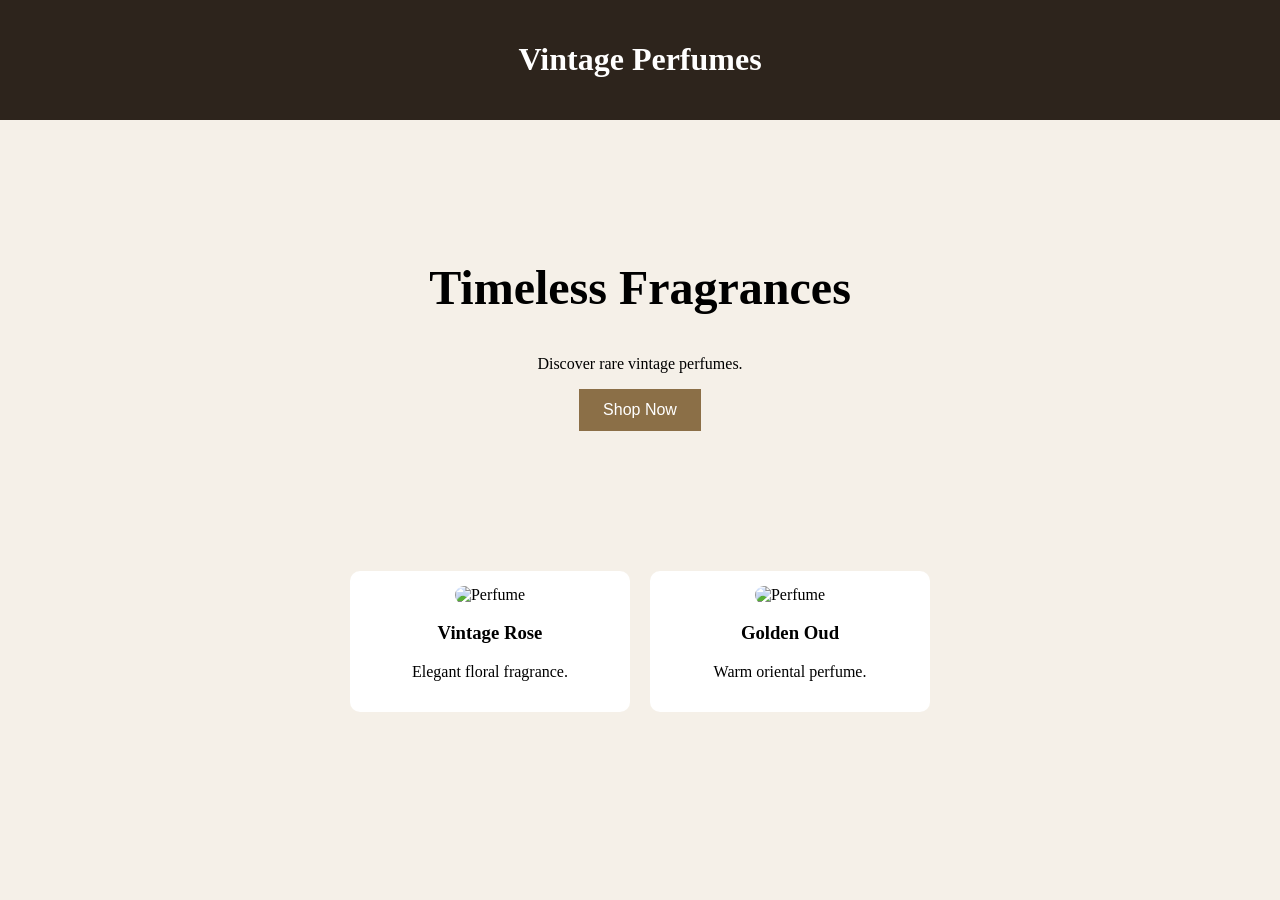
==== index.html @ 692a777a "Add files via upload" ====
<!DOCTYPE html>
<html>
<head>
    <title>Vintage Perfumes</title>
    <link rel="stylesheet" href="style.css">
</head>

<body>

<header>
    <h1>Vintage Perfumes</h1>
</header>

<section class="hero">
    <h2>Timeless Fragrances</h2>
    <p>Discover rare vintage perfumes.</p>
    <button>Shop Now</button>
</section>

<section class="products">

<div class="card">
    <img src="images/perfume1.jpg" alt="Perfume">
    <h3>Vintage Rose</h3>
    <p>Elegant floral fragrance.</p>
</div>

<div class="card">
    <img src="images/perfume2.jpg" alt="Perfume">
    <h3>Golden Oud</h3>
    <p>Warm oriental perfume.</p>
</div>

</section>

<script src="script.js"></script>
</body>
</html>
---- style.css ----
body{
    margin:0;
    font-family:Georgia, serif;
    background:#f5f0e8;
}

header{
    background:#2d241c;
    color:white;
    text-align:center;
    padding:20px;
}

.hero{
    text-align:center;
    padding:100px 20px;
}

.hero h2{
    font-size:48px;
}

button{
    background:#8b6f47;
    color:white;
    border:none;
    padding:12px 24px;
    font-size:16px;
    cursor:pointer;
}

.products{
    display:flex;
    justify-content:center;
    gap:20px;
    padding:40px;
}

.card{
    width:250px;
    background:white;
    padding:15px;
    border-radius:10px;
    text-align:center;
}

.card img{
    width:100%;
    border-radius:10px;
}
@media (max-width:768px){

.products{
    flex-direction:column;
    align-items:center;
}

.hero h2{
    font-size:32px;
}

}
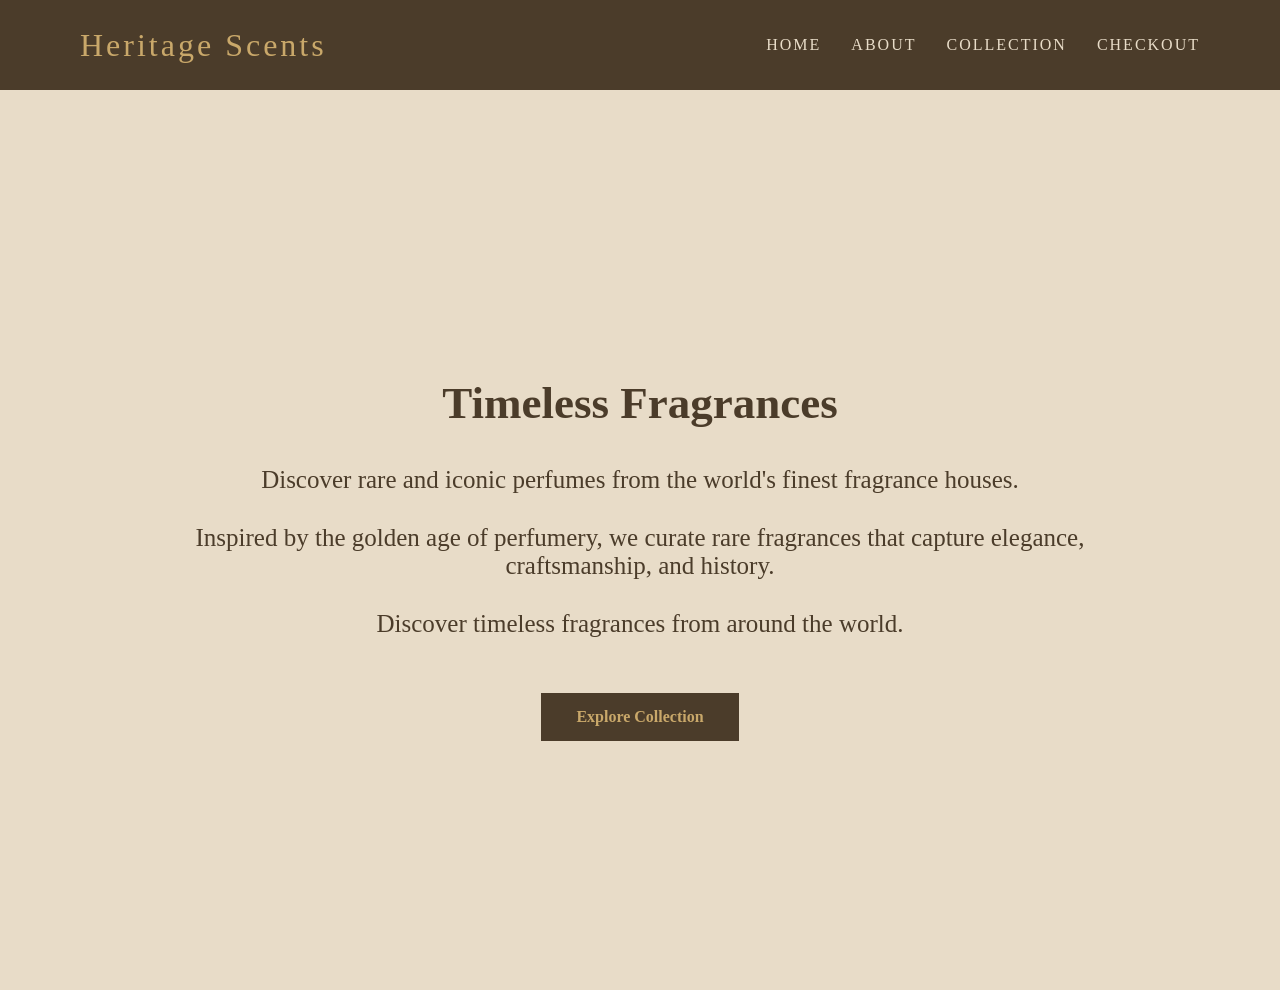
==== commit 4d79a53f: "Update index.html" ====
--- a/index.html
+++ b/index.html
@@ -1,23 +1,62 @@
 <!DOCTYPE html>
 <html>
 <head>
-    <title>Vintage Perfumes</title>
+    <title>Heritage Scents</title>
     <link rel="stylesheet" href="style.css">
 </head>
 
 <body>
 
-<header>
-    <h1>Vintage Perfumes</h1>
-</header>
+
+<nav class="navbar">
+    <div class="logo">Heritage Scents</div>
+
+    <ul>
+        <li><a href="index.html">Home</a></li>
+        <li><a href="about.html">About</a></li>
+        <li><a href="products.html">Collection</a></li>
+        <li><a href="checkout.html">Checkout</a></li>
+    </ul>
+</nav>
 
 <section class="hero">
-    <h2>Timeless Fragrances</h2>
-    <p>Discover rare vintage perfumes.</p>
-    <button>Shop Now</button>
-</section>
 
-<section class="products">
+<div class="overlay">
+    <h1>Timeless Fragrances</h1>
+
+    <p>
+        Discover rare and iconic perfumes from the world's finest fragrance houses.
+    </p>
+    <p>
+        Inspired by the golden age of perfumery, we curate rare
+        fragrances that capture elegance, craftsmanship, and history.
+    </p>
+    <p>
+        Discover timeless fragrances from around the world.
+    </p>
+
+    <a href="products.html" class="btn">
+        Explore Collection
+    </a>
+</div>
+
+<!-- </section>
+<section class="hero">
+    
+    <h2>Our Heritage</h2>
+
+    <p>
+    Inspired by the golden age of perfumery, we curate rare
+    fragrances that capture elegance, craftsmanship, and history.
+    </p>
+    <p>Discover timeless fragrances from around the world.</p>
+
+    <a href="products.html">
+    <button>Shop Collection</button>
+</a>
+</section> -->
+
+<!-- <section class="products">
 
 <div class="card">
     <img src="images/perfume1.jpg" alt="Perfume">
@@ -30,9 +69,32 @@
     <h3>Golden Oud</h3>
     <p>Warm oriental perfume.</p>
 </div>
+</section>  -->
 
-</section>
+
+<!-- <img src="images/perfume1.jpg">
+
+    <h3>Chanel No. 5</h3>
+
+    <p>Classic Floral Aldehyde</p>
+
+     <span>$120</span> -->
+
+
+
+<!-- <div class="product-card"> -->
+<!-- 
+    <img src="images/perfume1.jpg">
+
+    <h3>Chanel No. 5</h3>
+
+    <p>Classic Floral Aldehyde</p>
+
+    <span>$120</span>
+
+</div> -->
+
 
 <script src="script.js"></script>
 </body>
-</html>+</html>
--- a/style.css
+++ b/style.css
@@ -1,14 +1,22 @@
 body{
     margin:0;
     font-family:Georgia, serif;
-    background:#f5f0e8;
-}
+    background: #f7f2eb;
+}
+/* --dark: #1a1612;
+--gold: #c9a86a;
+--cream: #f7f2eb;
+--brown: #4b3c2a;
+--champagne: #e8dcc8; */
+
+
+/* 
 
 header{
-    background:#2d241c;
-    color:white;
-    text-align:center;
-    padding:20px;
+    background:#e8dcc8;
+    color:#4b3c2a;
+    text-align:center;
+    padding: 25px;
 }
 
 .hero{
@@ -17,18 +25,107 @@
 }
 
 .hero h2{
-    font-size:48px;
-}
+    font-size: 30px;
+    color: #4b3c2a;
+}
+
+.hero p{
+    font-size: 20px;
+    color: #4b3c2a;
+} */
+
+
+
+
+.hero{
+    height:100vh;
+
+    background:#e8dcc8;
+    background-size: cover;
+    background-position:center;
+
+    display: flex;
+    justify-content: center;
+    align-items: center;
+
+    text-align:center;
+}
+
+.hero h1{
+    color:#4b3c2a;
+    font-size:45px;
+    font-family:'Cormorant Garamond',serif;
+}
+
+.hero p{
+    color:#4b3c2a;
+    max-width:  1000px;
+    font-size:25px;
+    margin: 30px;
+}
+
+.btn{
+    display:inline-block;
+    margin-top:25px;
+    padding:15px 35px;
+
+    background:#4b3c2a;
+    color: #c9a86a;
+    font-weight: bold;
+    text-decoration:none;
+}
+
+
+
+
+
+
+
+
+
+
+
+
+
+
+
 
 button{
-    background:#8b6f47;
-    color:white;
+    background:#e8dcc8;
+    color: #4b3c2a;
     border:none;
     padding:12px 24px;
     font-size:16px;
+    font-weight:bold;
     cursor:pointer;
 }
-
+.navbar{
+    background:#4b3c2a;
+    display:flex;
+    justify-content:space-between;
+    align-items:center;
+    padding:20px 80px;
+}
+
+.logo{
+    color:#c9a86a;
+    font-family:'Cormorant Garamond',serif;
+    font-size:32px;
+    letter-spacing:3px;
+}
+
+.navbar ul{
+    display:flex;
+    list-style:none;
+    gap:30px;
+}
+
+.navbar a{
+    color:#e8dcc8;
+    text-decoration:none;
+    text-transform:uppercase;
+    letter-spacing:2px;
+}
 .products{
     display:flex;
     justify-content:center;
@@ -59,4 +156,87 @@
     font-size:32px;
 }
 
-}+nav{
+    background:#e8dcc8;
+    color:#4b3c2a;
+    padding: 15px;
+    text-align:center;
+}
+
+nav a{
+    background:#e8dcc8;
+    color:#4b3c2a;
+    padding: 25px;
+    text-decoration:none;
+    margin:0 15px;
+    font-weight:bold;
+}
+
+nav a:hover{
+    color:#d4b483;
+}
+
+.navbar{
+    background:#1a1612;
+    display:flex;
+    justify-content:space-between;
+    align-items:center;
+    padding:20px 80px;
+}
+
+.logo{
+    color:#c9a86a;
+    font-family:'Cormorant Garamond',serif;
+    font-size:32px;
+    letter-spacing:3px;
+}
+
+.navbar ul{
+    display:flex;
+    list-style:none;
+    gap:30px;
+}
+
+.navbar a{
+    color:white;
+    text-decoration:none;
+    text-transform:uppercase;
+    letter-spacing:2px;
+}
+
+.product-card{
+
+    background:white;
+
+    padding:20px;
+
+    border:1px solid #e5d5bb;
+
+    transition:.3s;
+}
+
+.product-card:hover{
+
+    transform:translateY(-8px);
+
+    box-shadow:0 10px 30px rgba(0,0,0,.15);
+}
+
+.product-card img{
+    width:100%;
+}
+
+.heritage{
+    background:#f7f2eb;
+    padding:100px 20px;
+    text-align:center;
+}
+
+.heritage h2{
+    font-family:'Cormorant Garamond',serif;
+    font-size:50px;
+}
+
+
+}
+
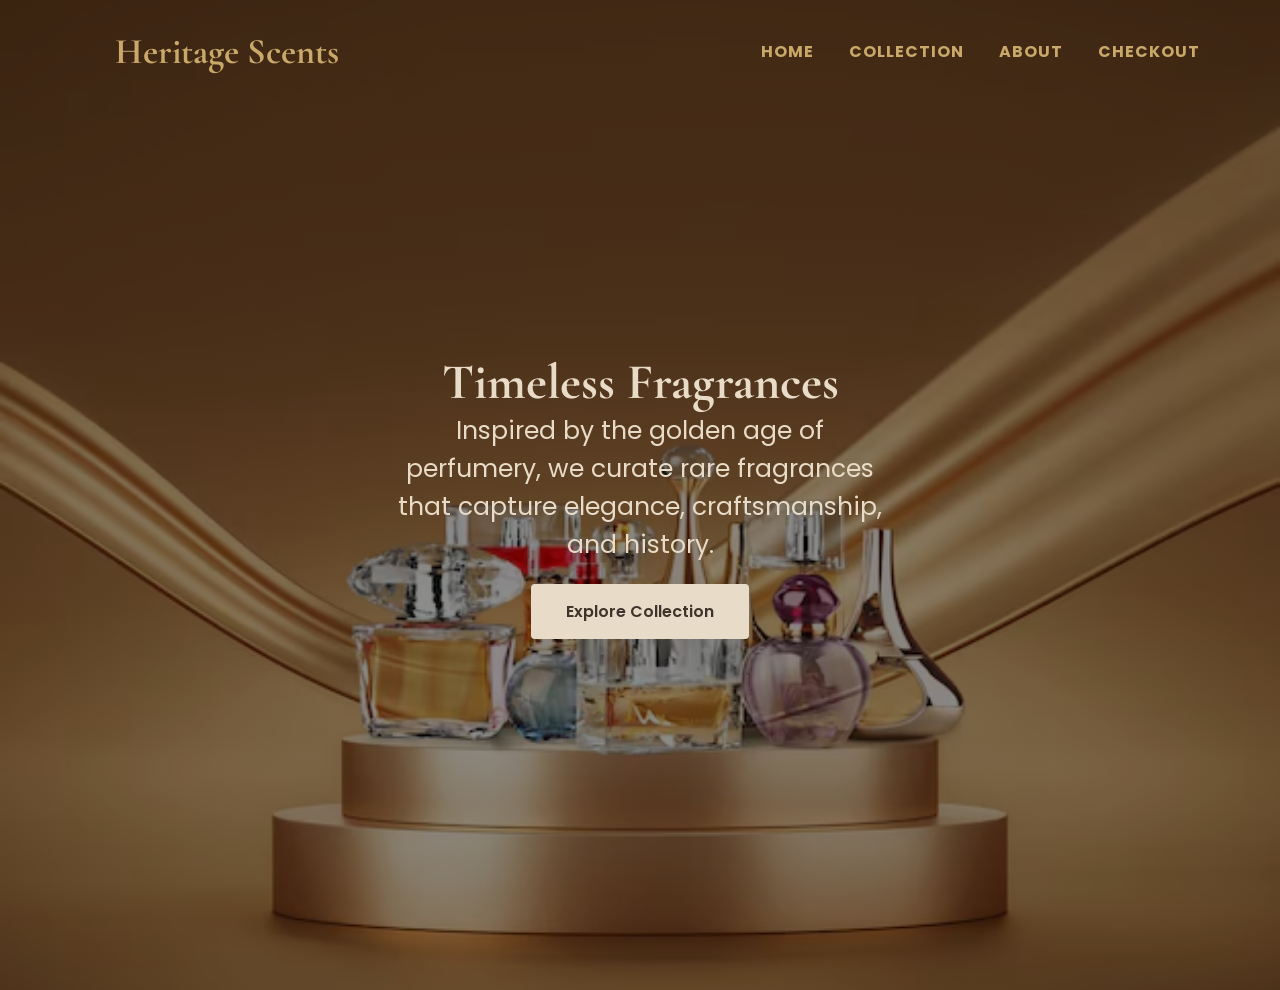
==== commit cc51269f: "Add files via upload" ====
--- a/index.html
+++ b/index.html
@@ -1,100 +1,53 @@
+
 <!DOCTYPE html>
-<html>
+<html lang="en">
+
 <head>
+    <meta charset="UTF-8">
+    <meta name="viewport" content="width=device-width, initial-scale=1.0">
+
     <title>Heritage Scents</title>
+
+    <link rel="preconnect" href="https://fonts.googleapis.com">
+    <link rel="preconnect" href="https://fonts.gstatic.com" crossorigin>
+
+    <link href="https://fonts.googleapis.com/css2?family=Cormorant+Garamond:wght@400;500;600;700&family=Poppins:wght@300;400;500&display=swap" rel="stylesheet">
+
     <link rel="stylesheet" href="style.css">
 </head>
 
 <body>
 
+    <nav class="navbar">
 
-<nav class="navbar">
-    <div class="logo">Heritage Scents</div>
+        <div class="logo">Heritage Scents</div>
 
-    <ul>
-        <li><a href="index.html">Home</a></li>
-        <li><a href="about.html">About</a></li>
-        <li><a href="products.html">Collection</a></li>
-        <li><a href="checkout.html">Checkout</a></li>
-    </ul>
-</nav>
+        <ul>
+            <li><a href="index.html">Home</a></li>
+            <li><a href="products.html">Collection</a></li>
+            <li><a href="about.html">About</a></li>
+            <li><a href="checkout.html">Checkout</a></li>
+        </ul>
 
-<section class="hero">
+    </nav>
 
-<div class="overlay">
-    <h1>Timeless Fragrances</h1>
+    <section class="hero">
 
-    <p>
-        Discover rare and iconic perfumes from the world's finest fragrance houses.
-    </p>
-    <p>
-        Inspired by the golden age of perfumery, we curate rare
-        fragrances that capture elegance, craftsmanship, and history.
-    </p>
-    <p>
-        Discover timeless fragrances from around the world.
-    </p>
+        <div class="overlay">
 
-    <a href="products.html" class="btn">
-        Explore Collection
-    </a>
-</div>
+           <h1>Timeless Fragrances</h1>
+            
+           <p> Inspired by the golden age of perfumery, we curate rare
+                fragrances that capture elegance, craftsmanship, and history. </p>
 
-<!-- </section>
-<section class="hero">
-    
-    <h2>Our Heritage</h2>
+            <a href="products.html" class="btn">
+                Explore Collection
+            </a>
 
-    <p>
-    Inspired by the golden age of perfumery, we curate rare
-    fragrances that capture elegance, craftsmanship, and history.
-    </p>
-    <p>Discover timeless fragrances from around the world.</p>
-
-    <a href="products.html">
-    <button>Shop Collection</button>
-</a>
-</section> -->
-
-<!-- <section class="products">
-
-<div class="card">
-    <img src="images/perfume1.jpg" alt="Perfume">
-    <h3>Vintage Rose</h3>
-    <p>Elegant floral fragrance.</p>
-</div>
-
-<div class="card">
-    <img src="images/perfume2.jpg" alt="Perfume">
-    <h3>Golden Oud</h3>
-    <p>Warm oriental perfume.</p>
-</div>
-</section>  -->
+        </div>
 
 
-<!-- <img src="images/perfume1.jpg">
+    </section>
+</body>
 
-    <h3>Chanel No. 5</h3>
-
-    <p>Classic Floral Aldehyde</p>
-
-     <span>$120</span> -->
-
-
-
-<!-- <div class="product-card"> -->
-<!-- 
-    <img src="images/perfume1.jpg">
-
-    <h3>Chanel No. 5</h3>
-
-    <p>Classic Floral Aldehyde</p>
-
-    <span>$120</span>
-
-</div> -->
-
-
-<script src="script.js"></script>
-</body>
-</html>
+</html>
--- a/style.css
+++ b/style.css
@@ -1,242 +1,487 @@
+:root{
+    --champagne: #E8DCC8;
+    --cream: #F7F2EB;
+    --beige: #DCCBB5;
+    --soft-gold: #C9A86A;
+    --taupe: #8A7B6A;
+    --espresso: #3F342B;
+}
+
+*{
+    margin:0;
+    padding:0;
+    box-sizing:border-box;
+}
+
 body{
-    margin:0;
-    font-family:Georgia, serif;
-    background: #f7f2eb;
-}
-/* --dark: #1a1612;
---gold: #c9a86a;
---cream: #f7f2eb;
---brown: #4b3c2a;
---champagne: #e8dcc8; */
-
-
-/* 
-
-header{
-    background:#e8dcc8;
-    color:#4b3c2a;
-    text-align:center;
-    padding: 25px;
-}
+    background:var(--cream);
+    font-family:'Poppins',sans-serif;
+}
+
+/* NAVBAR */
+
+.navbar{
+    position:absolute;
+    top:0;
+    left:0;
+    width:100%;
+
+    display:flex;
+    justify-content:space-between;
+    align-items:center;
+
+    padding:30px 80px;
+
+    background:transparent;
+    z-index:100;
+}
+
+.logo{
+    color:var(--soft-gold);
+    font-family:'Cormorant Garamond',serif;
+    font-size:36px;
+    font-weight: bold;
+    /* letter-spacing:2px;  */
+    margin-left: 35px;
+}
+
+.navbar a{
+    color:var(--soft-gold);
+    text-decoration:none;
+    
+    font-weight: bold;
+    text-transform:uppercase;
+    letter-spacing:1px;
+    transition:.3s;
+}
+
+.navbar a:hover{
+    color:var(--taupe);
+}
+
+.navbar ul{
+    list-style:none;
+    display:flex;
+    gap:35px;
+}
+
+/* HERO */
 
 .hero{
-    text-align:center;
-    padding:100px 20px;
-}
-
-.hero h2{
-    font-size: 30px;
-    color: #4b3c2a;
+    height: 110vh;
+
+    background:
+    linear-gradient(rgba(0,0,0,.45),
+    rgba(0,0,0,.45)),
+    url("images/hero.avif");
+
+    background-size:cover;
+    background-position:right;
+
+    display:flex;
+    justify-content:center;
+    align-items:center;
+    text-align:center;
+}
+
+
+
+.hero h1{
+    color:var(--champagne);
+    font-size: 50px;
+    font-family:'Cormorant Garamond',serif;
 }
 
 .hero p{
-    font-size: 20px;
-    color: #4b3c2a;
-} */
-
-
-
-
-.hero{
-    height:100vh;
-
-    background:#e8dcc8;
-    background-size: cover;
-    background-position:center;
-
-    display: flex;
-    justify-content: center;
-    align-items: center;
-
-    text-align:center;
-}
-
-.hero h1{
-    color:#4b3c2a;
-    font-size:45px;
-    font-family:'Cormorant Garamond',serif;
-}
-
-.hero p{
-    color:#4b3c2a;
-    max-width:  1000px;
+    color:var(--champagne);
+    max-width:500px;
     font-size:25px;
-    margin: 30px;
 }
 
 .btn{
     display:inline-block;
-    margin-top:25px;
+    margin-top:20px;
     padding:15px 35px;
 
-    background:#4b3c2a;
-    color: #c9a86a;
-    font-weight: bold;
+    background:var(--champagne);
+    color:var(--espresso);
+    border-radius: 4px;
+
     text-decoration:none;
-}
-
-
-
-
-
-
-
-
-
-
-
-
-
-
-
-
-button{
-    background:#e8dcc8;
-    color: #4b3c2a;
-    border:none;
-    padding:12px 24px;
-    font-size:16px;
-    font-weight:bold;
-    cursor:pointer;
-}
-.navbar{
-    background:#4b3c2a;
-    display:flex;
-    justify-content:space-between;
-    align-items:center;
-    padding:20px 80px;
-}
-
-.logo{
-    color:#c9a86a;
-    font-family:'Cormorant Garamond',serif;
-    font-size:32px;
-    letter-spacing:3px;
-}
-
-.navbar ul{
-    display:flex;
-    list-style:none;
-    gap:30px;
-}
-
-.navbar a{
-    color:#e8dcc8;
-    text-decoration:none;
-    text-transform:uppercase;
-    letter-spacing:2px;
-}
-.products{
-    display:flex;
-    justify-content:center;
-    gap:20px;
-    padding:40px;
-}
-
-.card{
-    width:250px;
+    font-weight:600;
+}
+.btn:hover{
+    opacity: .9;
+}
+
+/* PAGE HEADER */
+
+.page-header{
+    text-align:center;
+    background: var(--beige);
+    padding:80px 20px;
+}
+
+.page-header h1{
+    font-family:'Cormorant Garamond',serif;
+    font-size:70px;
+    color:var(--taupe);
+}
+
+.page-header p{
+    color: var(--taupe);
+    margin-top:15px;
+}
+
+/* PRODUCTS */
+
+.products-grid{
+    display:grid;
+    background-color: var(--beige);
+    grid-template-columns:repeat(4,1fr);
+    gap:40px;
+    padding:0 80px 100px;
+}
+
+.product{
+    transition:.3s;
     background:white;
     padding:15px;
+}
+
+.product:hover{
+    transform:translateY(-10px);
+}
+
+.product img{
+    width:100%;
+    aspect-ratio:3/4;
+    object-fit:cover;
+}
+
+.product h3{
+    margin-top:15px;
+    font-family:'Cormorant Garamond',serif;
+    font-size:30px;
+    color:var(--espresso);
+}
+
+.product p{
+    color:var(--soft-gold);
+    margin-top:5px;
+}
+
+/* TABLET */
+
+@media (max-width:1200px){
+
+    .products-grid{
+        grid-template-columns:repeat(3,1fr);
+    }
+}
+
+/* SMALL TABLET */
+
+@media (max-width:900px){
+
+    .products-grid{
+        grid-template-columns:repeat(2,1fr);
+    }
+
+    .hero h1{
+        font-size:65px;
+    }
+}
+
+/* MOBILE */
+
+@media (max-width:600px){
+
+    .navbar{
+        flex-direction:column;
+        gap:15px;
+        padding:20px;
+    }
+
+    .navbar ul{
+        flex-wrap:wrap;
+        justify-content:center;
+    }
+
+    .products-grid{
+        grid-template-columns:1fr;
+        padding:0 20px 50px;
+    }
+
+    .hero h1{
+        font-size:45px;
+    }
+
+    .page-header h1{
+        font-size:45px;
+    }
+}
+/* ABOUT PAGE */
+
+.about-hero{
+    height:70vh;
+
+    background:
+    linear-gradient(rgba(0,0,0,.35),
+    rgba(0,0,0,.35)),
+    url("images/about-hero.png");
+
+    background-size:cover;
+    background-position:center;
+
+    display:flex;
+    justify-content:center;
+    align-items:center;
+
+    text-align:center;
+}
+
+.about-hero h1{
+    color:white;
+    font-size:80px;
+    font-family:'Cormorant Garamond',serif;
+}
+
+.about-hero p{
+    color:white;
+    font-size:20px;
+    margin-top:15px;
+}
+
+.story-section{
+    background:var(--cream);
+
+    text-align:center;
+
+    padding:120px 15%;
+}
+
+.story-section h2{
+    font-family:'Cormorant Garamond',serif;
+    font-size:55px;
+
+    color:var(--taupe);
+
+    margin-bottom:30px;
+}
+
+.story-section p{
+    color:var(--taupe);
+
+    line-height:1.9;
+
+    max-width:900px;
+
+    margin:20px auto;
+}
+
+.values-section{
+    background:var(--champagne);
+
+    display:grid;
+
+    grid-template-columns:repeat(3,1fr);
+
+    gap:40px;
+
+    padding:100px 80px;
+}
+
+.value-card{
+    background:white;
+
+    padding:40px;
+
+    text-align:center;
+
+    border-radius:8px;
+
+    transition:.3s;
+}
+
+.value-card:hover{
+    transform:translateY(-8px);
+}
+
+.value-card h3{
+    font-family:'Cormorant Garamond',serif;
+
+    color:var(--taupe);
+
+    font-size:32px;
+
+    margin-bottom:15px;
+}
+
+.value-card p{
+    color:var(--taupe);
+}
+
+
+
+
+
+/* CHECKOUT HERO */
+
+.checkout-hero{
+    height:50vh;
+
+    background: var(--beige);
+    /* linear-gradient(rgba(0,0,0,.35),
+    rgba(0,0,0,.35)),
+    url("images/checkout-hero.jpg"); */
+
+    background-size:cover;
+    background-position:center;
+
+    display:flex;
+    justify-content:center;
+    align-items:center;
+
+    text-align:center;
+}
+
+.checkout-hero h1{
+    color:var(--taupe);
+    font-size:75px;
+    font-family:'Cormorant Garamond',serif;
+}
+
+.checkout-hero p{
+    color:var(--taupe);
+    margin-top:10px;
+}
+
+/* CHECKOUT SECTION */
+
+.checkout-container{
+    display:grid;
+    grid-template-columns:2fr 1fr;
+    gap:60px;
+
+    padding:80px;
+}
+
+.checkout-form{
+    background:var(--beige);
+
+    padding:40px;
+
     border-radius:10px;
-    text-align:center;
-}
-
-.card img{
+}
+
+.checkout-form h2{
+    font-family:'Cormorant Garamond',serif;
+    color:var(--taupe);
+    margin-bottom:30px;
+    font-weight: bold;
+}
+
+.checkout-form label{
+    display:block;
+    margin-top:20px;
+    margin-bottom:8px;
+    color:var(--taupe);
+}
+
+.checkout-form input,
+.checkout-form textarea{
     width:100%;
+    padding:14px;
+
+    border:1px solid #ddd;
+    border-radius:6px;
+
+    font-family:'Poppins',sans-serif;
+}
+
+.checkout-form textarea{
+    height:120px;
+    resize:none;
+}
+
+.checkout-btn{
+    margin-top:30px;
+
+    width:100%;
+
+    padding:16px;
+
+    background:var(--cream);
+    color:var(--espresso);
+
+    border:none;
+    border-radius:6px;
+
+    cursor:pointer;
+
+    font-size:16px;
+    font-weight:600;
+}
+
+.checkout-btn:hover{
+    opacity:.9;
+}
+
+/* ORDER SUMMARY */
+
+.order-summary{
+    background:var(--beige);
+
+    padding:40px;
+
     border-radius:10px;
-}
-@media (max-width:768px){
-
-.products{
-    flex-direction:column;
-    align-items:center;
-}
-
-.hero h2{
-    font-size:32px;
-}
-
-nav{
-    background:#e8dcc8;
-    color:#4b3c2a;
-    padding: 15px;
-    text-align:center;
-}
-
-nav a{
-    background:#e8dcc8;
-    color:#4b3c2a;
-    padding: 25px;
-    text-decoration:none;
-    margin:0 15px;
-    font-weight:bold;
-}
-
-nav a:hover{
-    color:#d4b483;
-}
-
-.navbar{
-    background:#1a1612;
+
+    height:fit-content;
+}
+
+.order-summary h2{
+    font-family:'Cormorant Garamond',serif;
+    color:var(--taupe);
+    margin-bottom:25px;
+    font-weight: bold;
+}
+
+
+.summary-item span{
+    color: var(--taupe);
+
+}
+.summary-item,
+.summary-total{
     display:flex;
     justify-content:space-between;
-    align-items:center;
-    padding:20px 80px;
-}
-
-.logo{
-    color:#c9a86a;
-    font-family:'Cormorant Garamond',serif;
-    font-size:32px;
-    letter-spacing:3px;
-}
-
-.navbar ul{
-    display:flex;
-    list-style:none;
-    gap:30px;
-}
-
-.navbar a{
-    color:white;
-    text-decoration:none;
-    text-transform:uppercase;
-    letter-spacing:2px;
-}
-
-.product-card{
-
-    background:white;
-
-    padding:20px;
-
-    border:1px solid #e5d5bb;
-
-    transition:.3s;
-}
-
-.product-card:hover{
-
-    transform:translateY(-8px);
-
-    box-shadow:0 10px 30px rgba(0,0,0,.15);
-}
-
-.product-card img{
-    width:100%;
-}
-
-.heritage{
-    background:#f7f2eb;
-    padding:100px 20px;
-    text-align:center;
-}
-
-.heritage h2{
-    font-family:'Cormorant Garamond',serif;
-    font-size:50px;
-}
-
-
-}
-
+    margin:15px 0;
+    
+}
+
+.summary-total{
+    font-weight:700;
+    color:var(--espresso);
+    font-size:20px;
+}
+
+hr{
+    margin:20px 0;
+    border:none;
+    border-top:1px solid #ddd;
+}
+
+/* MOBILE */
+
+@media(max-width:900px){
+
+    .checkout-container{
+        grid-template-columns:1fr;
+        padding:30px;
+    }
+
+    .checkout-hero h1{
+        font-size:50px;
+    }
+}
